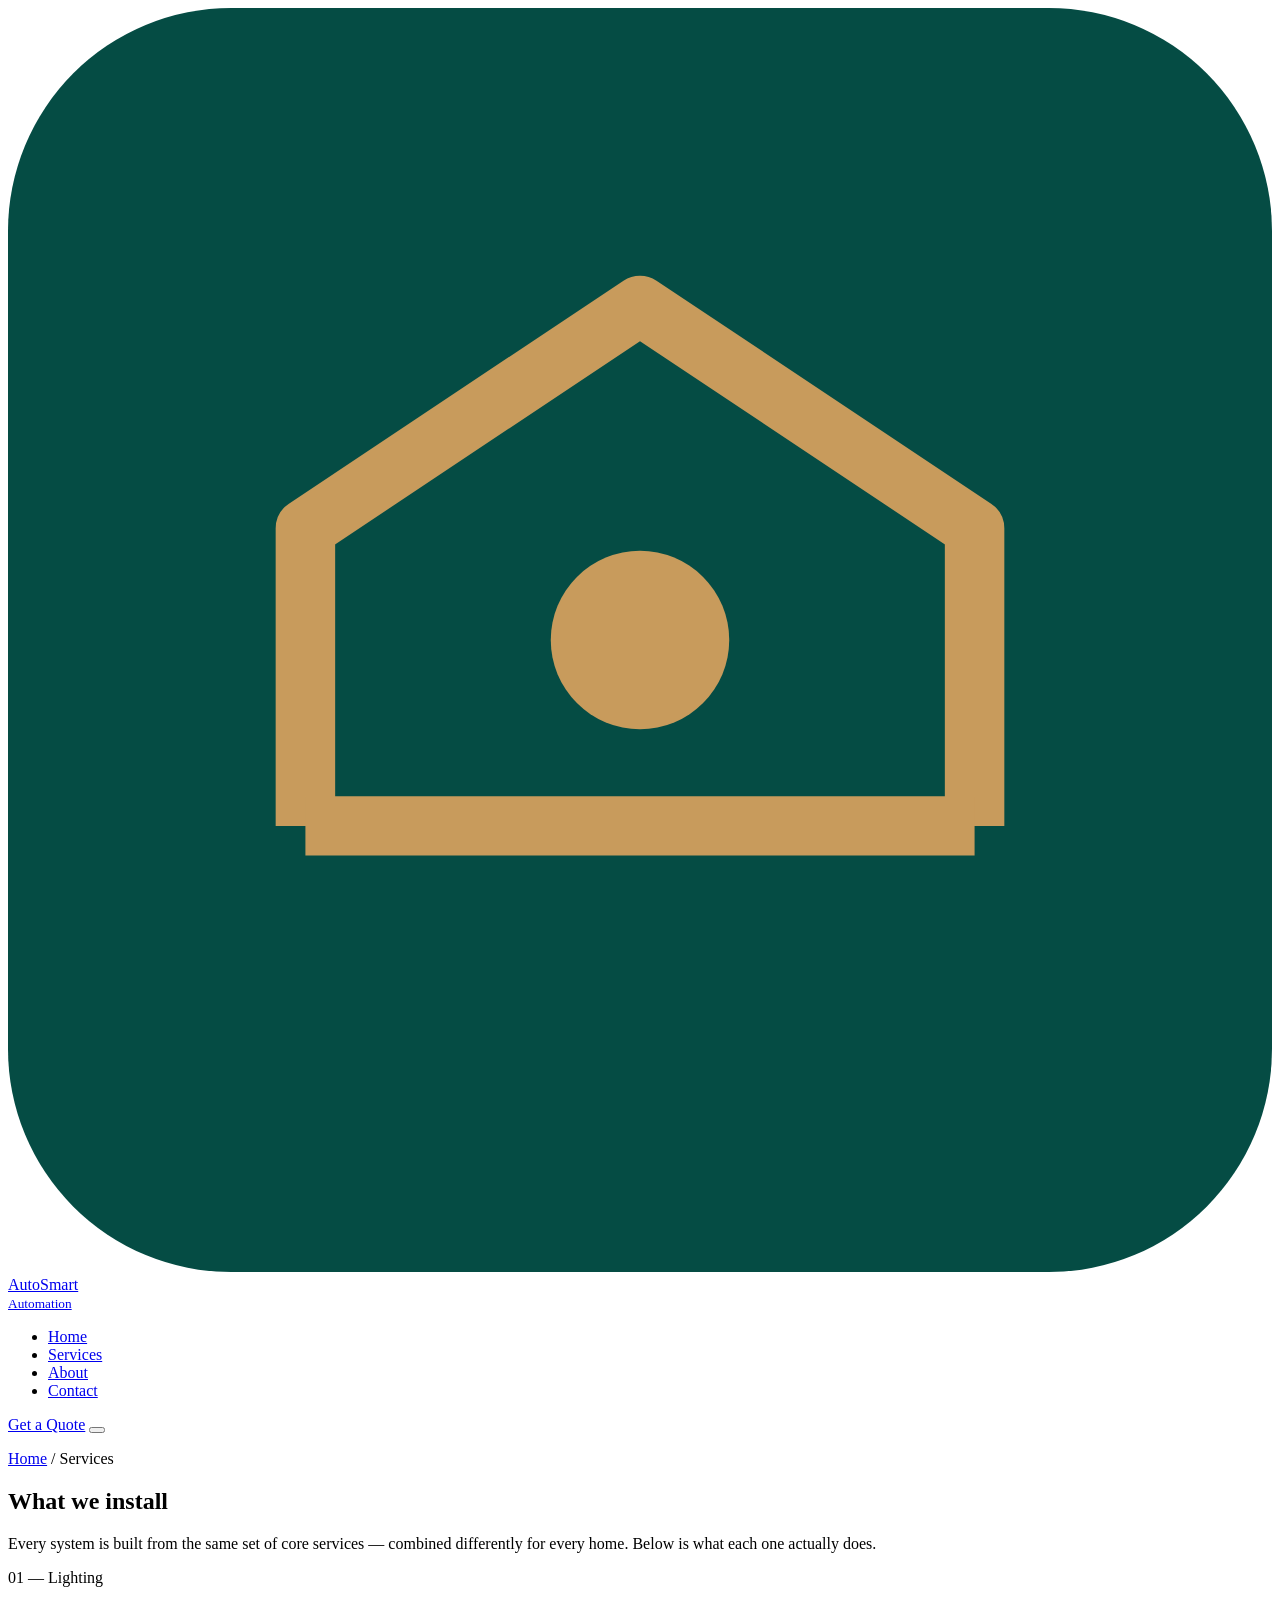
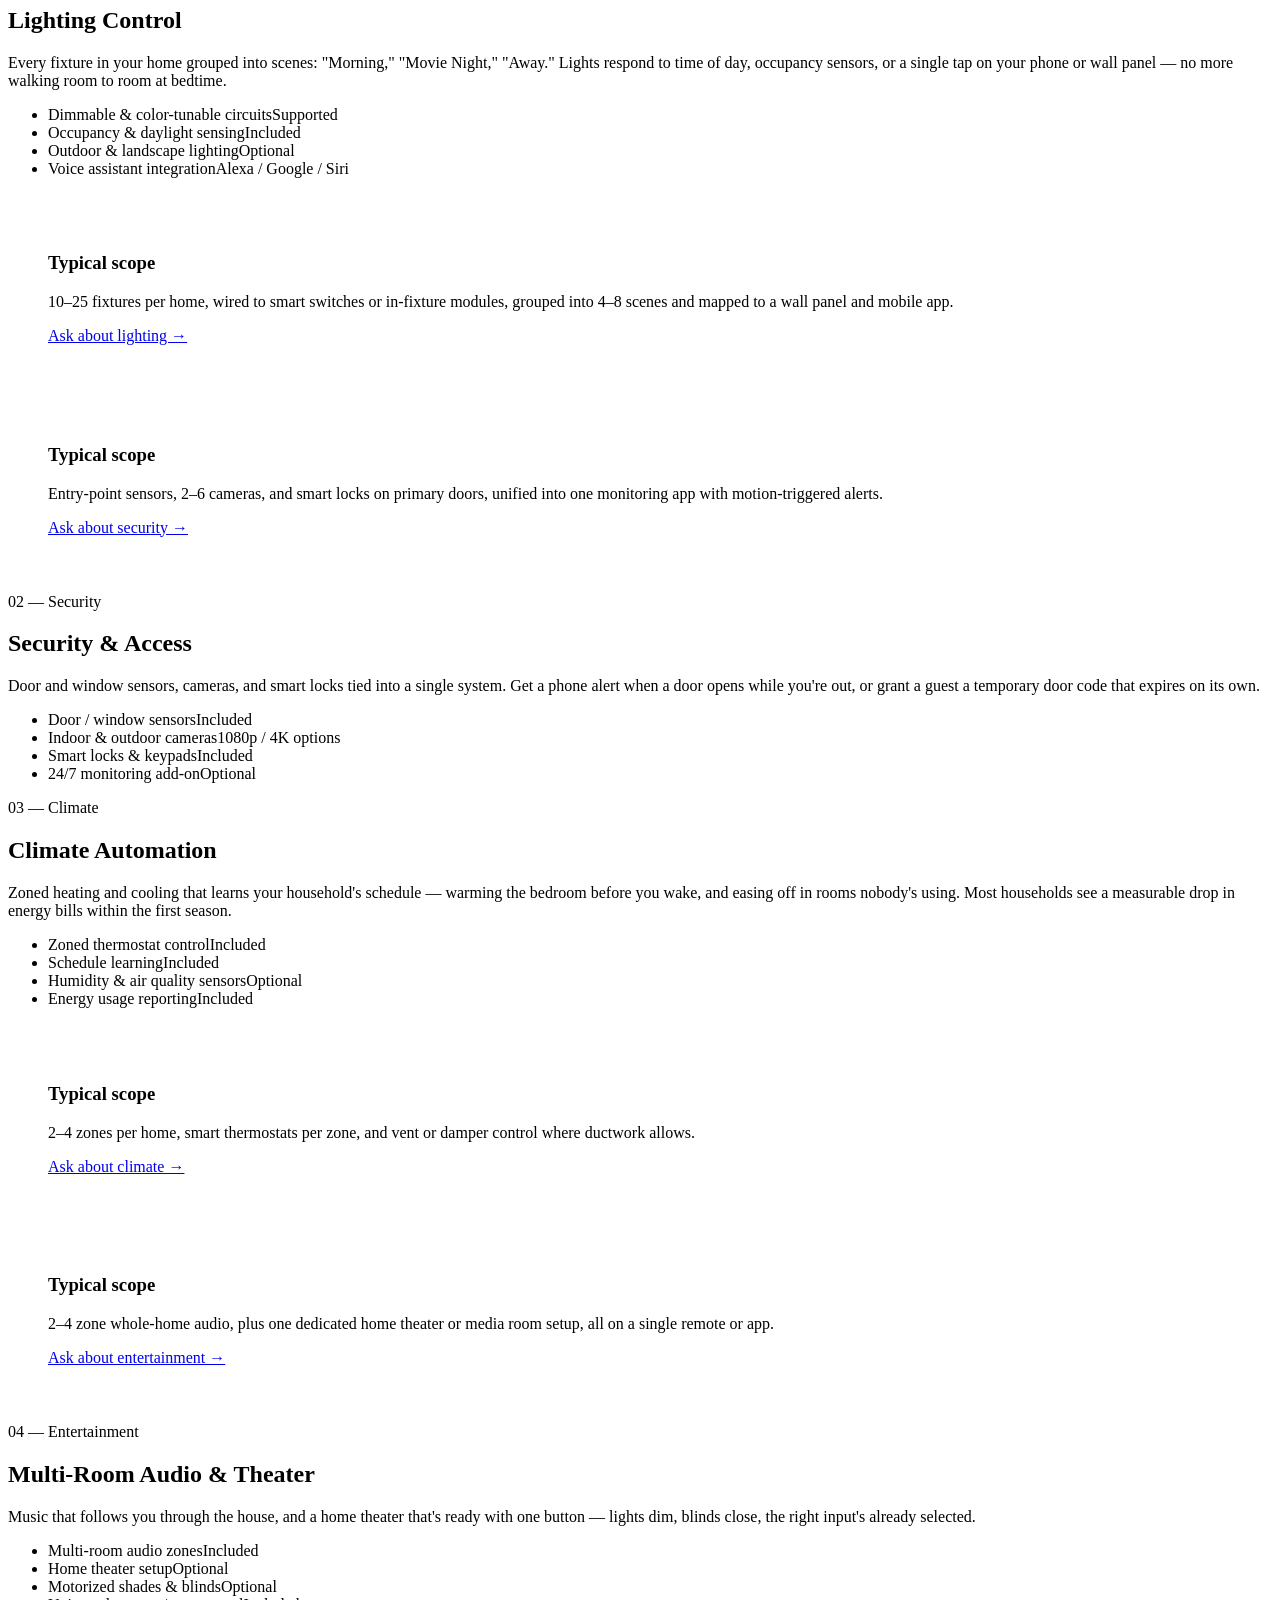
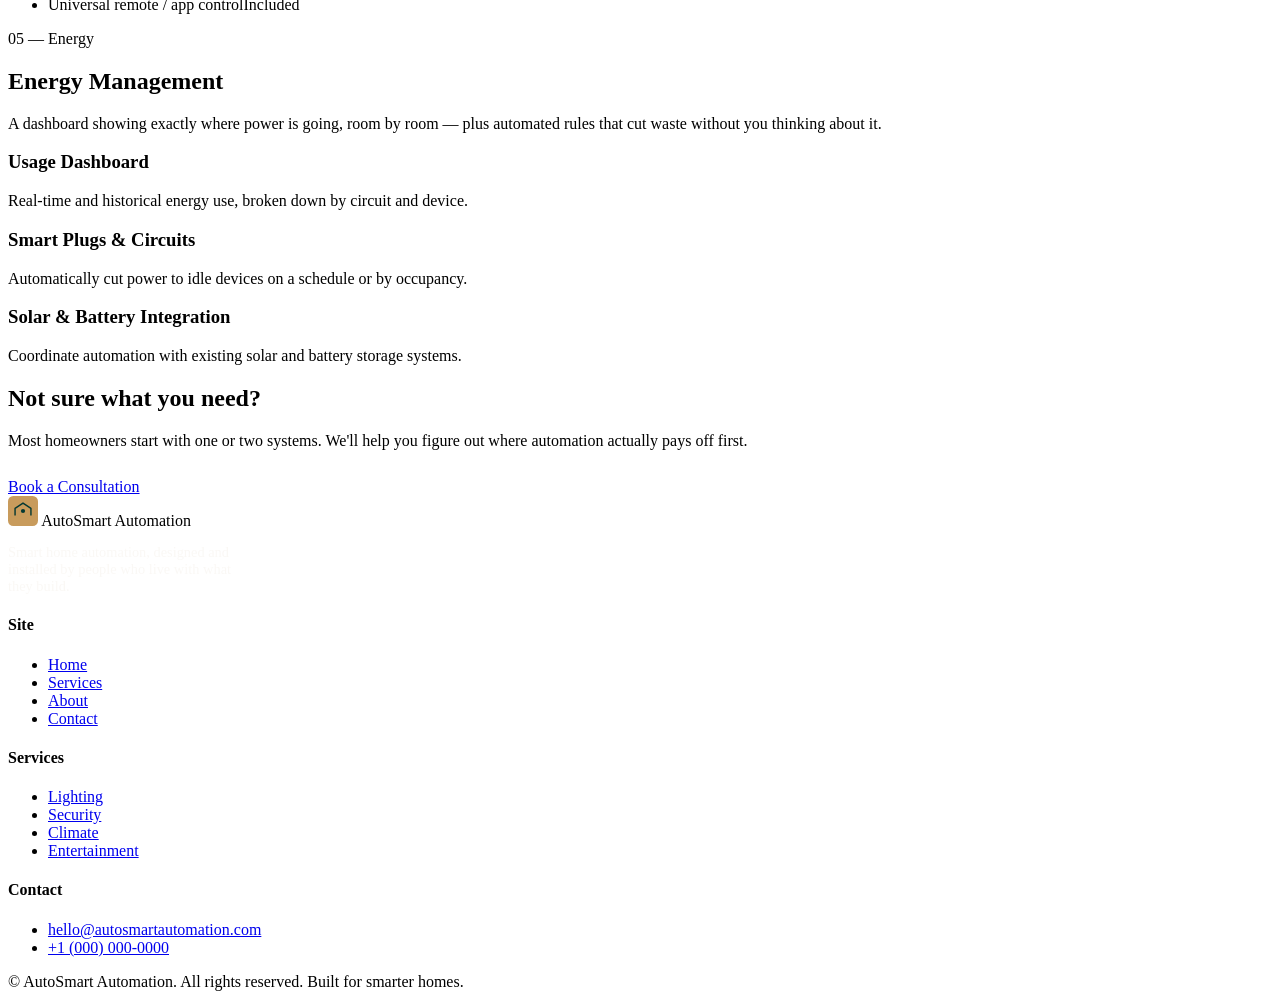
==== services.html @ ae76a447 "Add files via upload" ====
<!DOCTYPE html>
<html lang="en">
<head>
<meta charset="UTF-8">
<meta name="viewport" content="width=device-width, initial-scale=1.0">
<title>Services — AutoSmart Automation</title>
<meta name="description" content="Explore AutoSmart Automation's smart home services: lighting control, security, climate automation, entertainment, and energy management.">
<link rel="preconnect" href="https://fonts.googleapis.com">
<link rel="preconnect" href="https://fonts.gstatic.com" crossorigin>
<link href="https://fonts.googleapis.com/css2?family=Space+Grotesk:wght@500;600;700&family=Inter:wght@400;500;600&family=IBM+Plex+Mono:wght@400;500&display=swap" rel="stylesheet">
<link rel="stylesheet" href="css/style.css">
</head>
<body>

<header class="site-header">
  <nav class="nav">
    <a href="index.html" class="logo">
      <svg class="logo-mark" viewBox="0 0 34 34" fill="none" xmlns="http://www.w3.org/2000/svg">
        <rect width="34" height="34" rx="6" fill="#054C44"/>
        <path d="M8 22V14L17 8L26 14V22" stroke="#C89B5C" stroke-width="1.6" stroke-linejoin="round"/>
        <circle cx="17" cy="17" r="2.4" fill="#C89B5C"/>
        <path d="M8 22H26" stroke="#C89B5C" stroke-width="1.6"/>
      </svg>
      <span>AutoSmart<br><small>Automation</small></span>
    </a>
    <ul class="nav-links">
      <li><a href="index.html">Home</a></li>
      <li><a href="services.html" class="active">Services</a></li>
      <li><a href="about.html">About</a></li>
      <li><a href="contact.html">Contact</a></li>
    </ul>
    <div class="nav-right">
      <a href="contact.html" class="btn btn-outline">Get a Quote</a>
      <button class="nav-toggle" aria-label="Toggle menu" aria-expanded="false">
        <span></span><span></span><span></span>
      </button>
    </div>
  </nav>
</header>

<section class="page-hero">
  <div class="container">
    <p class="breadcrumb"><a href="index.html">Home</a> / Services</p>
    <h1>What we install</h1>
    <p>Every system is built from the same set of core services — combined differently for every home. Below is what each one actually does.</p>
  </div>
</section>

<section id="lighting">
  <div class="container">
    <div class="grid-2">
      <div>
        <p class="eyebrow">01 — Lighting</p>
        <h2>Lighting Control</h2>
        <p>Every fixture in your home grouped into scenes: "Morning," "Movie Night," "Away." Lights respond to time of day, occupancy sensors, or a single tap on your phone or wall panel — no more walking room to room at bedtime.</p>
        <ul class="spec-list">
          <li><span>Dimmable &amp; color-tunable circuits</span><span>Supported</span></li>
          <li><span>Occupancy &amp; daylight sensing</span><span>Included</span></li>
          <li><span>Outdoor &amp; landscape lighting</span><span>Optional</span></li>
          <li><span>Voice assistant integration</span><span>Alexa / Google / Siri</span></li>
        </ul>
      </div>
      <div class="card" style="padding: 40px;">
        <h3>Typical scope</h3>
        <p>10–25 fixtures per home, wired to smart switches or in-fixture modules, grouped into 4–8 scenes and mapped to a wall panel and mobile app.</p>
        <a href="contact.html" class="card-link">Ask about lighting →</a>
      </div>
    </div>
  </div>
</section>

<section class="section-alt" id="security">
  <div class="container">
    <div class="grid-2">
      <div class="card" style="padding: 40px; order: 2;">
        <h3>Typical scope</h3>
        <p>Entry-point sensors, 2–6 cameras, and smart locks on primary doors, unified into one monitoring app with motion-triggered alerts.</p>
        <a href="contact.html" class="card-link">Ask about security →</a>
      </div>
      <div style="order: 1;">
        <p class="eyebrow">02 — Security</p>
        <h2>Security &amp; Access</h2>
        <p>Door and window sensors, cameras, and smart locks tied into a single system. Get a phone alert when a door opens while you're out, or grant a guest a temporary door code that expires on its own.</p>
        <ul class="spec-list">
          <li><span>Door / window sensors</span><span>Included</span></li>
          <li><span>Indoor &amp; outdoor cameras</span><span>1080p / 4K options</span></li>
          <li><span>Smart locks &amp; keypads</span><span>Included</span></li>
          <li><span>24/7 monitoring add-on</span><span>Optional</span></li>
        </ul>
      </div>
    </div>
  </div>
</section>

<section id="climate">
  <div class="container">
    <div class="grid-2">
      <div>
        <p class="eyebrow">03 — Climate</p>
        <h2>Climate Automation</h2>
        <p>Zoned heating and cooling that learns your household's schedule — warming the bedroom before you wake, and easing off in rooms nobody's using. Most households see a measurable drop in energy bills within the first season.</p>
        <ul class="spec-list">
          <li><span>Zoned thermostat control</span><span>Included</span></li>
          <li><span>Schedule learning</span><span>Included</span></li>
          <li><span>Humidity &amp; air quality sensors</span><span>Optional</span></li>
          <li><span>Energy usage reporting</span><span>Included</span></li>
        </ul>
      </div>
      <div class="card" style="padding: 40px;">
        <h3>Typical scope</h3>
        <p>2–4 zones per home, smart thermostats per zone, and vent or damper control where ductwork allows.</p>
        <a href="contact.html" class="card-link">Ask about climate →</a>
      </div>
    </div>
  </div>
</section>

<section class="section-alt" id="entertainment">
  <div class="container">
    <div class="grid-2">
      <div class="card" style="padding: 40px; order: 2;">
        <h3>Typical scope</h3>
        <p>2–4 zone whole-home audio, plus one dedicated home theater or media room setup, all on a single remote or app.</p>
        <a href="contact.html" class="card-link">Ask about entertainment →</a>
      </div>
      <div style="order: 1;">
        <p class="eyebrow">04 — Entertainment</p>
        <h2>Multi-Room Audio &amp; Theater</h2>
        <p>Music that follows you through the house, and a home theater that's ready with one button — lights dim, blinds close, the right input's already selected.</p>
        <ul class="spec-list">
          <li><span>Multi-room audio zones</span><span>Included</span></li>
          <li><span>Home theater setup</span><span>Optional</span></li>
          <li><span>Motorized shades &amp; blinds</span><span>Optional</span></li>
          <li><span>Universal remote / app control</span><span>Included</span></li>
        </ul>
      </div>
    </div>
  </div>
</section>

<section id="energy">
  <div class="container">
    <div class="section-head center">
      <p class="eyebrow">05 — Energy</p>
      <h2>Energy Management</h2>
      <p>A dashboard showing exactly where power is going, room by room — plus automated rules that cut waste without you thinking about it.</p>
    </div>
    <div class="grid-3">
      <div class="card">
        <h3>Usage Dashboard</h3>
        <p>Real-time and historical energy use, broken down by circuit and device.</p>
      </div>
      <div class="card">
        <h3>Smart Plugs &amp; Circuits</h3>
        <p>Automatically cut power to idle devices on a schedule or by occupancy.</p>
      </div>
      <div class="card">
        <h3>Solar &amp; Battery Integration</h3>
        <p>Coordinate automation with existing solar and battery storage systems.</p>
      </div>
    </div>
  </div>
</section>

<section class="cta-band">
  <div class="container">
    <h2>Not sure what you need?</h2>
    <p>Most homeowners start with one or two systems. We'll help you figure out where automation actually pays off first.</p>
    <div class="hero-ctas" style="justify-content:center; margin-top: 28px;">
      <a href="contact.html" class="btn btn-primary">Book a Consultation</a>
    </div>
  </div>
</section>

<footer class="site-footer">
  <div class="container">
    <div class="footer-grid">
      <div>
        <div class="footer-logo">
          <svg width="30" height="30" viewBox="0 0 34 34" fill="none" xmlns="http://www.w3.org/2000/svg">
            <rect width="34" height="34" rx="6" fill="#C89B5C"/>
            <path d="M8 22V14L17 8L26 14V22" stroke="#033832" stroke-width="1.6" stroke-linejoin="round"/>
            <circle cx="17" cy="17" r="2.4" fill="#033832"/>
          </svg>
          <span>AutoSmart Automation</span>
        </div>
        <p style="color: rgba(246,244,239,0.6); font-size: 0.9rem; max-width: 32ch;">Smart home automation, designed and installed by people who live with what they build.</p>
      </div>
      <div>
        <h4>Site</h4>
        <ul>
          <li><a href="index.html">Home</a></li>
          <li><a href="services.html">Services</a></li>
          <li><a href="about.html">About</a></li>
          <li><a href="contact.html">Contact</a></li>
        </ul>
      </div>
      <div>
        <h4>Services</h4>
        <ul>
          <li><a href="services.html#lighting">Lighting</a></li>
          <li><a href="services.html#security">Security</a></li>
          <li><a href="services.html#climate">Climate</a></li>
          <li><a href="services.html#entertainment">Entertainment</a></li>
        </ul>
      </div>
      <div>
        <h4>Contact</h4>
        <ul>
          <li><a href="mailto:hello@autosmartautomation.com">hello@autosmartautomation.com</a></li>
          <li><a href="tel:+10000000000">+1 (000) 000-0000</a></li>
        </ul>
      </div>
    </div>
    <div class="footer-bottom">
      <span>© <span id="year"></span> AutoSmart Automation. All rights reserved.</span>
      <span>Built for smarter homes.</span>
    </div>
  </div>
</footer>

<script src="js/script.js"></script>
</body>
</html>
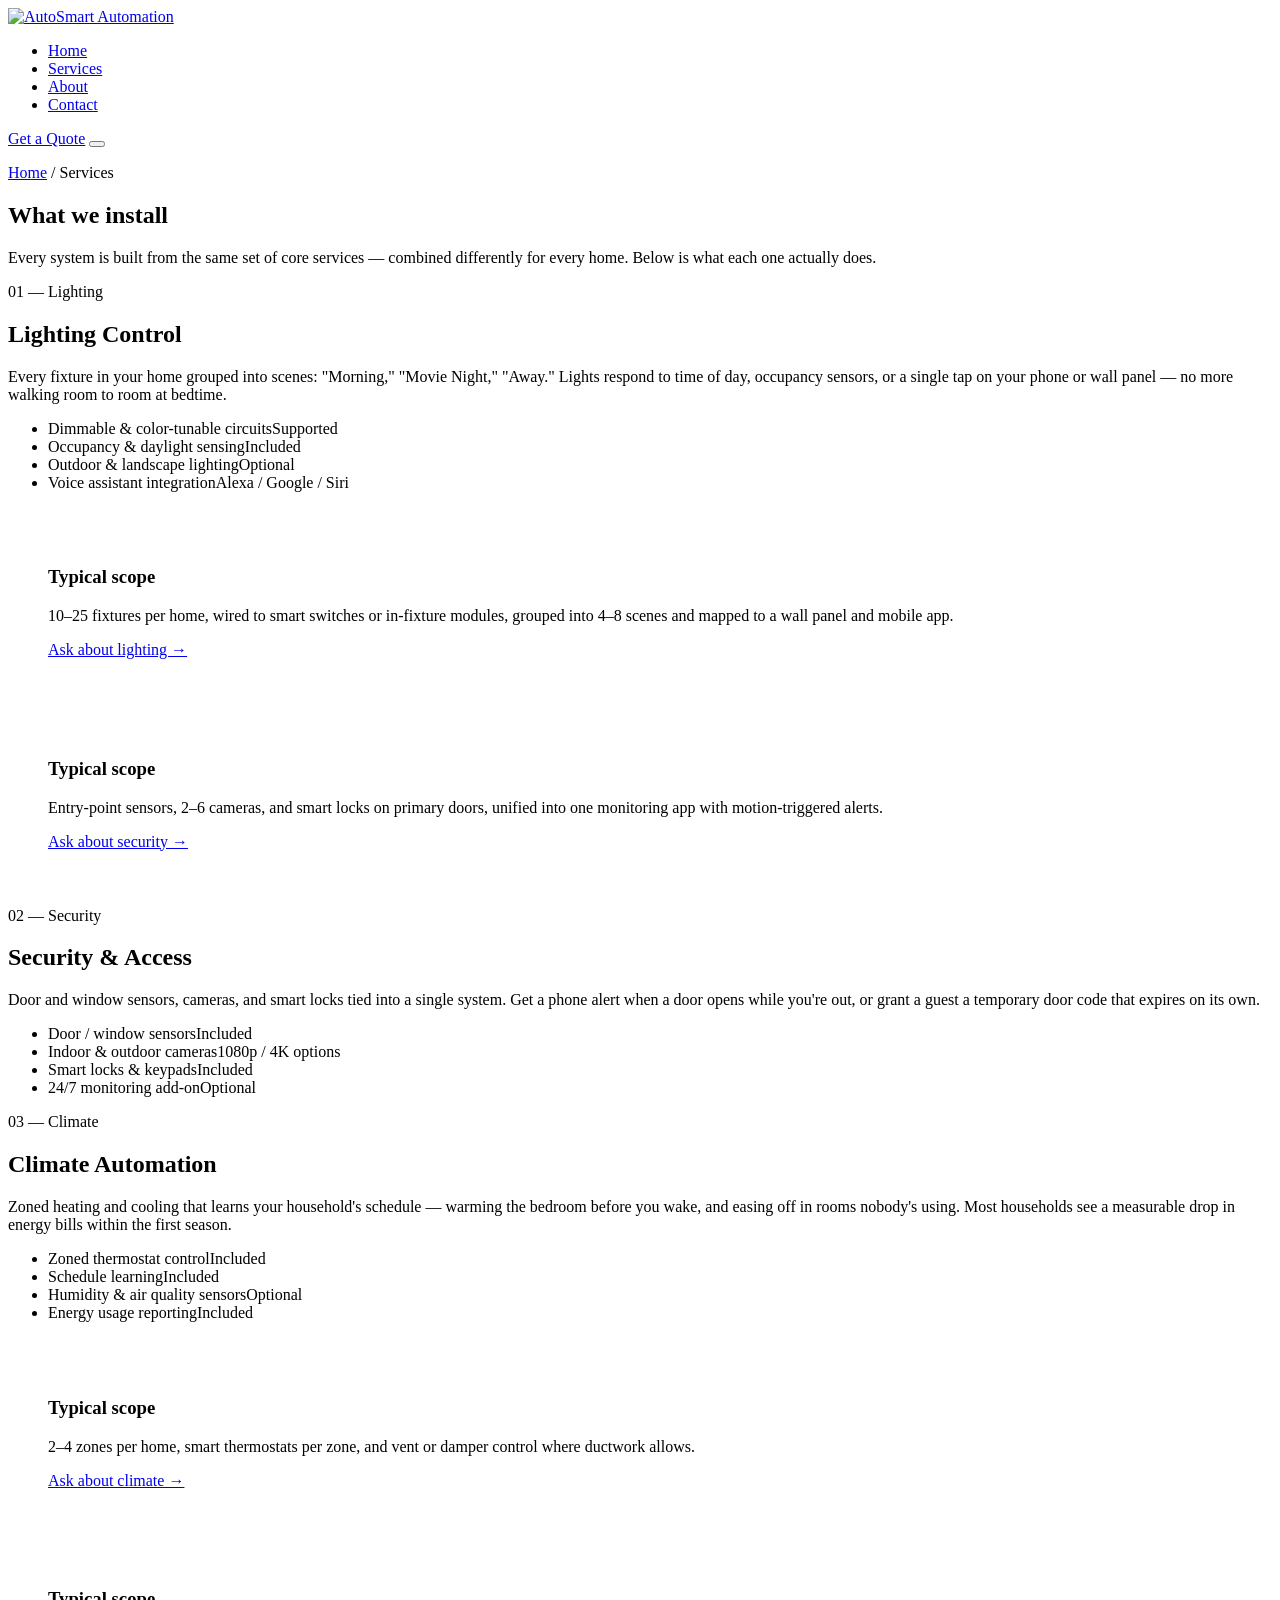
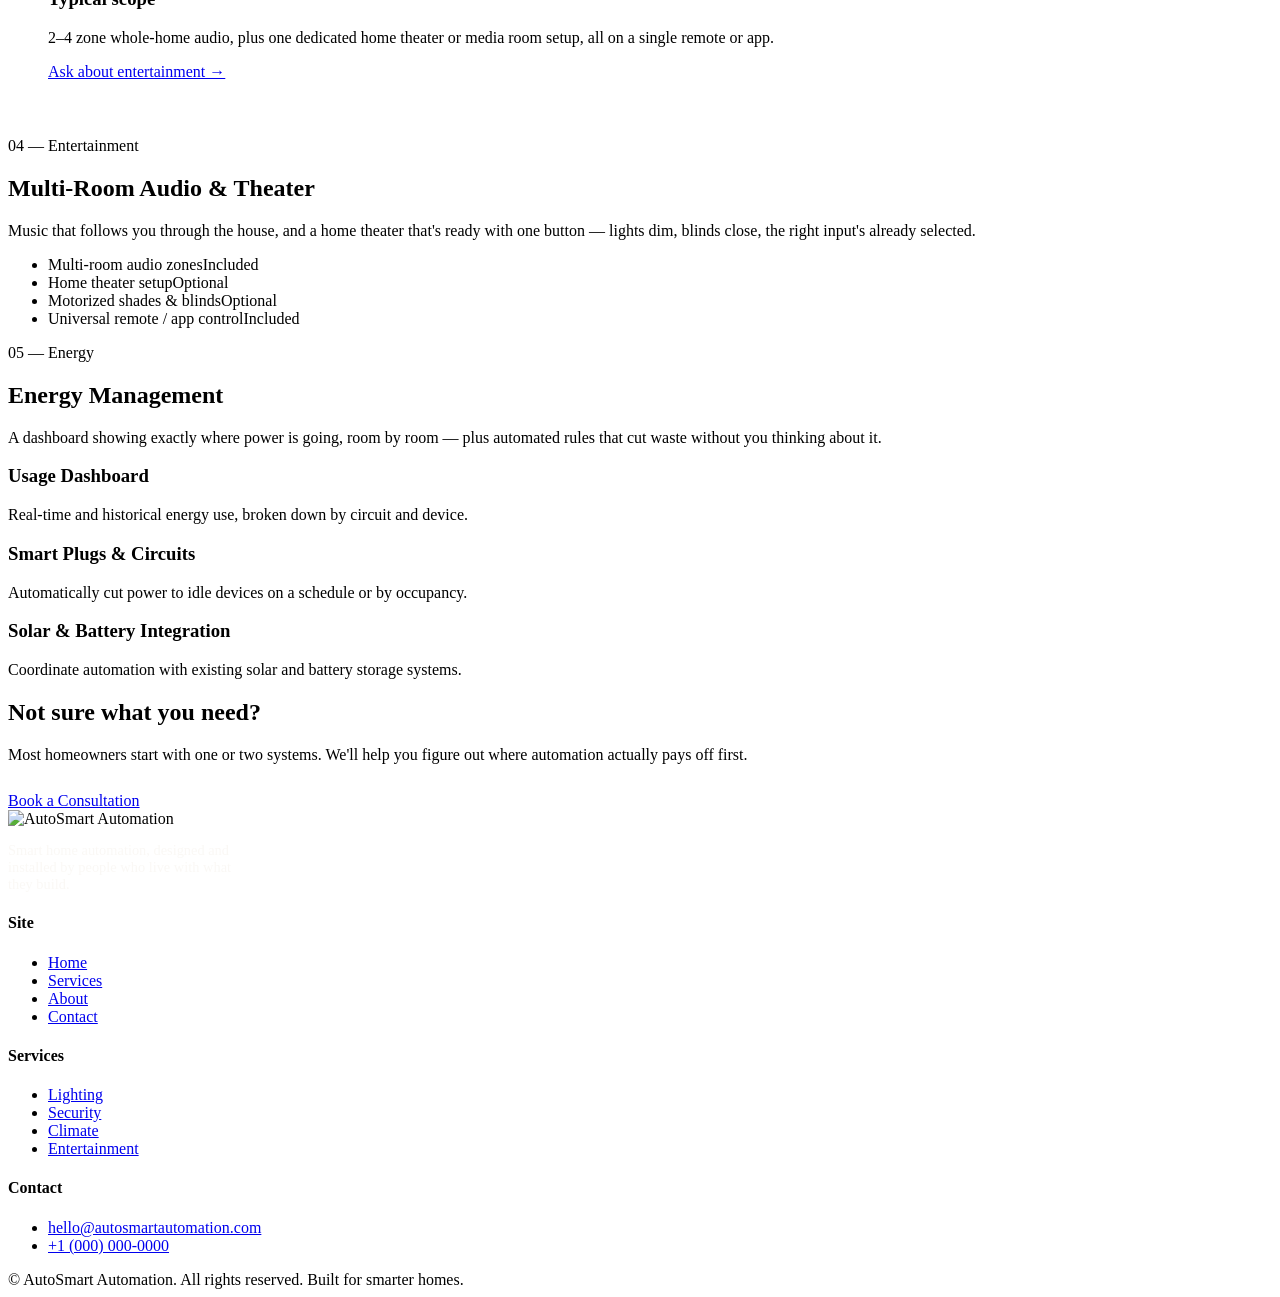
==== commit 8d5892b0: "Add files via upload" ====
--- a/services.html
+++ b/services.html
@@ -8,6 +8,7 @@
 <link rel="preconnect" href="https://fonts.googleapis.com">
 <link rel="preconnect" href="https://fonts.gstatic.com" crossorigin>
 <link href="https://fonts.googleapis.com/css2?family=Space+Grotesk:wght@500;600;700&family=Inter:wght@400;500;600&family=IBM+Plex+Mono:wght@400;500&display=swap" rel="stylesheet">
+<link rel="icon" type="image/png" href="assets/img/favicon.png">
 <link rel="stylesheet" href="css/style.css">
 </head>
 <body>
@@ -15,13 +16,7 @@
 <header class="site-header">
   <nav class="nav">
     <a href="index.html" class="logo">
-      <svg class="logo-mark" viewBox="0 0 34 34" fill="none" xmlns="http://www.w3.org/2000/svg">
-        <rect width="34" height="34" rx="6" fill="#054C44"/>
-        <path d="M8 22V14L17 8L26 14V22" stroke="#C89B5C" stroke-width="1.6" stroke-linejoin="round"/>
-        <circle cx="17" cy="17" r="2.4" fill="#C89B5C"/>
-        <path d="M8 22H26" stroke="#C89B5C" stroke-width="1.6"/>
-      </svg>
-      <span>AutoSmart<br><small>Automation</small></span>
+      <img src="assets/img/logo-full.png" alt="AutoSmart Automation" class="logo-img">
     </a>
     <ul class="nav-links">
       <li><a href="index.html">Home</a></li>
@@ -177,12 +172,7 @@
     <div class="footer-grid">
       <div>
         <div class="footer-logo">
-          <svg width="30" height="30" viewBox="0 0 34 34" fill="none" xmlns="http://www.w3.org/2000/svg">
-            <rect width="34" height="34" rx="6" fill="#C89B5C"/>
-            <path d="M8 22V14L17 8L26 14V22" stroke="#033832" stroke-width="1.6" stroke-linejoin="round"/>
-            <circle cx="17" cy="17" r="2.4" fill="#033832"/>
-          </svg>
-          <span>AutoSmart Automation</span>
+          <img src="assets/img/logo-full-brass.png" alt="AutoSmart Automation" class="logo-img">
         </div>
         <p style="color: rgba(246,244,239,0.6); font-size: 0.9rem; max-width: 32ch;">Smart home automation, designed and installed by people who live with what they build.</p>
       </div>
